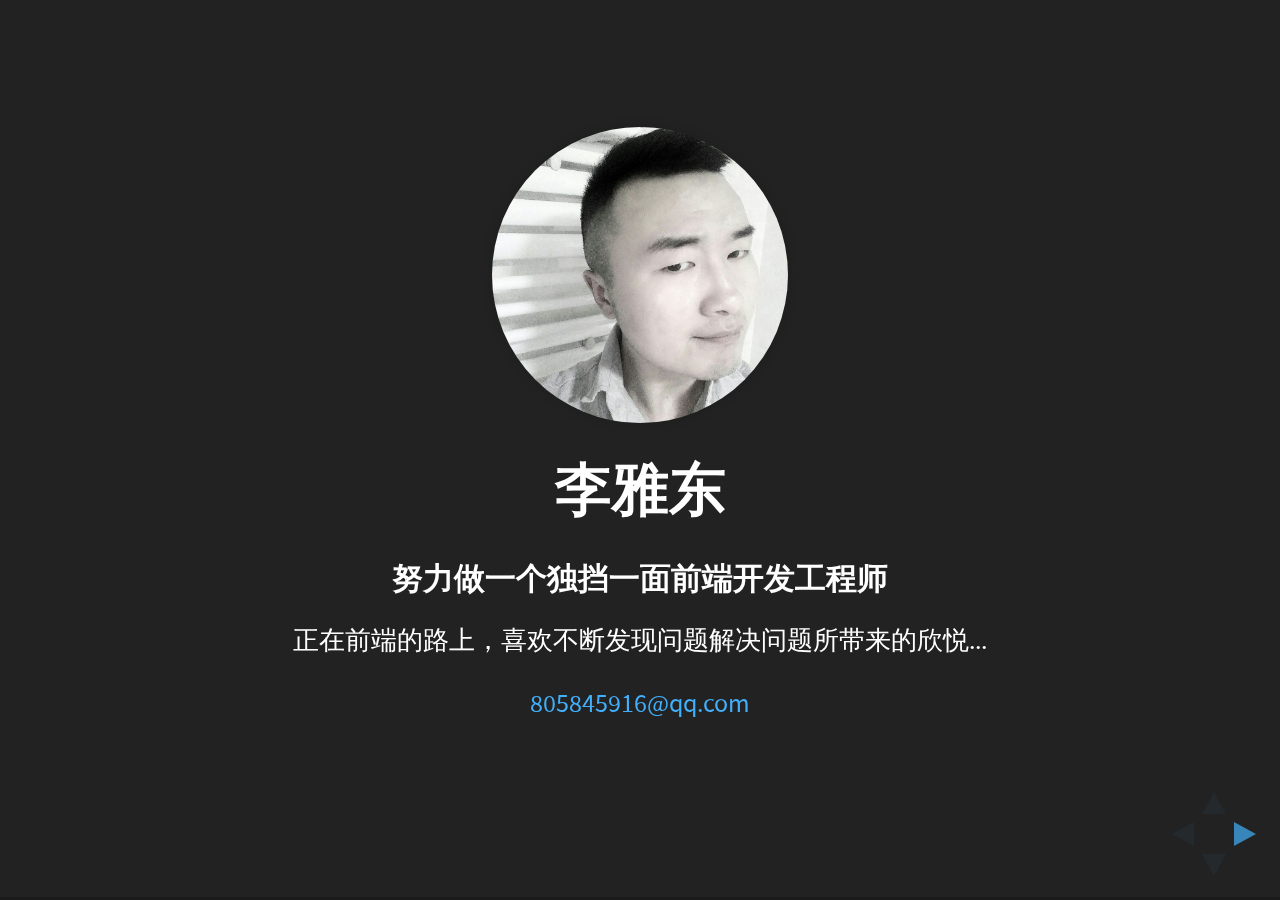
==== index.html @ 5ce77cdb "changes demos" ====
<!doctype html>
<html lang="en">

	<head>
		<meta charset="utf-8">

		<title>李雅东的CV</title>

		<meta name="description" content="Liyadong's CV Resume Front-end dev engineer 李雅东 前端开发 简历">
		<meta name="author" content="liyadong 李雅东 tedchaing@gmail.com">

		<meta name="apple-mobile-web-app-capable" content="yes">
		<meta name="apple-mobile-web-app-status-bar-style" content="black-translucent">

		<meta name="viewport" content="width=device-width, initial-scale=1.0, maximum-scale=1.0, user-scalable=no, minimal-ui">

		<link rel="stylesheet" href="css/reveal.css">
		<link rel="stylesheet" href="css/theme/black.css" id="theme">

		<!-- Code syntax highlighting -->
		<link rel="stylesheet" href="lib/css/z enburn.css">
		<link rel="stylesheet" href="css/index.css">
		<link rel="shorticon icon" type="image/x-icon" href="favicon.ico">
		<!-- Printing and PDF exports -->
		<script>
			var link = document.createElement( 'link' );
			link.rel = 'stylesheet';
			link.type = 'text/css';
			link.href = window.location.search.match( /print-pdf/gi ) ? 'css/print/pdf.css' : 'css/print/paper.css';
			document.getElementsByTagName( 'head' )[0].appendChild( link );
		</script>

		<!--[if lt IE 9]>
		<script src="lib/js/html5shiv.js"></script>
		<![endif]-->
	</head>

	<body>

		<div class="reveal">

			<!-- Any section element inside of this container is displayed as a slide -->
			<div class="slides">
				<section>
					<img id="avatar" src="img/avatar.jpg" alt="avatar">
					<h3><span class="l4">李雅东</span></h3>
					<h4><span class="l5">努力做一个独挡一面前端开发工程师</span></h4>
					<p>
						<small>正在前端的路上，喜欢不断发现问题解决问题所带来的欣悦...<a target="_blank" href=" mailto:805845916@qq.com">
						<br><br>805845916@qq.com</a>
						</small>
					</p>
				</section>

				<section>
                    <h3 class="title">专业技能</h3>
                    <p  style="font-size:90%">
                        <span class="l5"> Git </span>
                        <span class="l4"> jQuery </span>
                        <span class="l2"> JavaScript </span>
                        <span class="l4"> Ajax </span>
                    </p>
                    <p  style="font-size:90%">
                        <span class="l5"> Json </span>
                        <span class="l3"> Html(5) </span>
                        <span class="l2"> Css(3) </span>
                        <span class="l3"> Python </span>
                        <span class="l5">  BootStrap</span>
                    </p>
                    <p  style="font-size:90%">
											<span class="l5"> SublimeText </span>
                        <span class="l3"> C</span>
												<span class="l5">Atom</span>
                        <span class="l3"> C#  </span>
                        <span class="l4"> Asp.net </span>
                        <span class="l5"> PhotoShop </span>
                    </p>
                </section>

                <section>
                    <h3 class="title">工作经验</h3>
                    <p> <span class="l5" style="font-size:80%">2016/12--2017/2</span></p>
                    <p class="date" style="font-size:70%">html Css js jquery等前端工具对页面布局开发以及ui调整,性能优化，增强用户体验</p>
                    <p><span class="l5" style="font-size:80%">承德市环境保护局首页,承德市环境保护局办公系统,沈阳环境科学研究院...等政府官网首页面的建设</span>
                         </p>
                    <p class="date" style="font-size:70%">Ajax获取json，抓取经纬度，河流，污染指数等数据，调用地图api实现直观的地图信息展示。</p>
                </section>

				<!-- Example of nested vertical slides -->
				<section>
					<section>
						<h3 class="title">在线作品预览</h3>
                        <a href="#" class="navigate-down"><p>↓</p>
						</a>
					</section>
					<section>
						<h3>参与公司的项目预览</h3>
						<img src="img/somedeoms.png" alt="">
					</section>
					<section>
						<h3 class="title">公司项目经验</h3>
                   		<p class="date" style="font-size:80%">2016/12至今</p>
                    <ul>
											<li>熟练使用语义化的html，css标签以及注释，div+css布局等前端WEB技术进行网站建设</li>
											<li>模块化开发，结构，样式，行为的分离，100%实现psd到html页面，精确到1px</li>
											<li>使用了很多 CSS3 属性，具有很棒的交互体验</li>
											<li>能够使用原生js以及jquery实现网页交互效果，ajax对json（geojson）数据的获取</li>
											<li>掌握arcgis以及百度地图api的javascript接口，jsonp跨域对数据请求</li>
											<li>使用IEtest,firebug,chrome以及safari开发工具调试页面，兼容到ie7，并进一步优化（csshack，代码合并,ielayout）</li>
											<li>Pc端和移动端兼容。能够自适应pc和移动端屏幕大小自适应页面和布局</li>
											<li>熟练使用git版本控制工具，实现本地仓库和远端仓库的链接</li>
											<li>熟练使用photoshop切图, sublime text, atom,dw, 编辑工具进行前端页面手工式的开发</li>
                    </ul>
					</section>

					<section>
						<h4>承德市环境保护局首页</h4>
							<a href="https://yadonglee.github.io/cv/chengde"><img src="img/承德市环境保护局首页.png" alt=""></a>
						</section>
						<section>
							<h4>承德市环境保护局oa系统</h4>
	            <a href="https://yadonglee.github.io/cv/chengdeoa"><img src="img/承德市环境保护局oa系统.png" alt=""></a>
						</section>
						<section>
							<h4>省级核与辐射综合管理系统</h4>
							<a href="https://yadonglee.github.io/cv/provincesys"><img src="img/省级核与辐射综合管理系统.png" alt=""></a>
						</section>
						<section>
							<h4>承德市环境保护局办公系统</h4>
							<a href="https://yadonglee.github.io/cv/oasys"><img src="img/承德市环境保护局办公系统.png" alt=""></a>
						</section>
						<!-- 　My personal projects demo -->
					<section>
						<h3 class="title">个人项目简介</h3>
                   		<p class="date" style="font-size:80%">2016/8--2016/11</p>
                    	<ul>

												<li>个人首页（首页）的logo以及页面设计</li>
												<li>Github个人博客（生活记录）</li>
												<li>古逸网的建设和实现</li>
												<li>使用 Hexo 在 GitHub 上搭建博客，主题优化，界面简洁明了，响应式设计。</li>
												<li>熟练使用git版本控制工具，实现本地仓库和远端仓库的链接。（github）</li>
												<li>js封装插件，实现鼠标点击效果</li>
												<li>服务器端的搭建，学习到如何配置服务器运行环境，包括IIS，PHP，MySQL，FTP，域名解析等</li>
												<li>响应式布局，Pc端和移动端兼容。能够自适应pc和移动端屏幕大小自适应页面</li>

                    </ul>
					</section>
					<section>
						<h4>古逸在线demo</h4>
						<a target="blank" href="http://www.goyee.top"><img src="img/demo1.png" alt=""></a>
					</section>

					<section>
						<h4>个人简介demo</h4>
						<a target="blank" href="http://www.goyee.top"><img src="img/demo3.png" alt=""></a>
					</section>

					<section>
						<h4>个人博客demo</h4>
						<a target="blank" href="http://www.goyee.top"><img src="img/demo2.png" alt=""></a>
					</section>
				</section>

				<section>
					<h3 class="title">前端学习历程</h3>
					<p class="date" style="font-size:80%">2016/8--至今</p>
					<ul>
						<li>1.Head First系列的HTML与Css，CSS权威指南，精通CSS（高级web方案解决标准，JavaScript DOM编程艺术，JavaScript高级程序设计，锋利的Jquery。</li>
						<li>2.W3cSchool复习基础知识(html, css,js)以及巩固代码编写规范。</li>
						<li>3.麦子学院html，css（朱朝兵），JavaScript（king）和代码书写规范（何虎）。</li>
						<li>4.智能社（blue）JavaScript。</li>
						<li>5.秒味课堂（刘伟）html5，css3，以及JavaScript，jq等。</li>
						<li>6.w3school学习c，c#，asp.net，mysql，angular.js，vue.js</li>
						<li>7.廖雪峰的pyhon教程</li>
						<li>8.极客学院（梁杰）的ReactJs初级入门以及xml语法。</li>
						<li>更多课程还在学习中...</li>
          </ul>
				</section>

				<section>
					<h3 class="title">在校经历</h3>
					<ul>
                        <li>国学社经部部长</small></h4>任职一年有余（2013/3--2014/9)</li>
                        <li class="fragment">云南高校联盟暨锦绣华章汉服巡礼，主持辞撰写，活动完美谢幕(2014/5)</li>
                        <li class="fragment">社团传统技艺教学，两名同学学会古琴演奏(2014)</li>
                        <li class="fragment">谢邀参加昆明市十佳茶艺师，团队第三名，我是古琴伴奏（2015/4)</li>
                        <li class="fragment">昆明官渡区六级小学自愿者服务期间，师生和睦(2015/3--2015/6)</li>
                        <li class="fragment">其它：古代文学考研（2015/6--2016/12）</li>
						<li class="fragment">茶艺师初级资格证</li>
						<li class="fragment">SYB创业培训证书</b></span></li>
                    </ul>
				</section>

				<section>
                    <h3 class="title"><b>More</b></h3>
                    <p class="l5" style="font-size:80%">学习是一个非常愉快的过程。</p>
                    <p class="l5" style="font-size:60%">
                    </p>
                    <p class="l5" style="font-size:80%">
                     主要兴趣集中在前端开发，大前端的概念深入我心。将更多的业务逻辑放在前端中，这很有趣。同时，将自己构想的内容实现，这种感觉很愉快。在不断发现网页问题并尝试多种办法解决后，能收获更多成就感...
                    </p>
                    <p class="l5" style="font-size:80%">热爱美好的事物，伪文青古琴，茶艺，书法，香道，民乐，旅行，游泳...享受在闲暇的日子看书的时光.</p><br>
                    <p class="l5" style="font-size:80%"><a target="_blank" href="https://beldonlee.github.io">博客</a> | <a target="_blank" href="https://www.facebook.com/beldonleee">脸书</a> | <a target="_blank" href="https://github.com/beldonlee">GitHub</a> | <a target="_blank" href="https://www.zhihu.com/people/li-ya-dong-98-28">知乎</a> | <a target="_blank" href="mailto:tedchaing@gmail.com">邮箱</a>
                    </p>
                    <h5 class="l4"><a href="web前端工程师-李雅东.pdf" target="_blank">下载简历</a></h5>
                </section>
			</div>

		</div>

		<script src="lib/js/head.min.js"></script>
		<script src="js/reveal.js"></script>

		<script>

			// Full list of configuration options available at:
			// https://github.com/hakimel/reveal.js#configuration
			Reveal.initialize({
				controls: true,
				progress: true,
				history: true,
				center: true,

				transition: 'convex', // none/fade/slide/convex/concave/zoom

				// Optional reveal.js plugins
				dependencies: [
					{ src: 'lib/js/classList.js', condition: function() { return !document.body.classList; } },
					{ src: 'plugin/markdown/marked.js', condition: function() { return !!document.querySelector( '[data-markdown]' ); } },
					{ src: 'plugin/markdown/markdown.js', condition: function() { return !!document.querySelector( '[data-markdown]' ); } },
					{ src: 'plugin/highlight/highlight.js', async: true, condition: function() { return !!document.querySelector( 'pre code' ); }, callback: function() { hljs.initHighlightingOnLoad(); } },
					{ src: 'plugin/zoom-js/zoom.js', async: true },
					{ src: 'plugin/notes/notes.js', async: true }
				]
			});

		</script>

	</body>
</html>
---- css/reveal.css ----
/*!
 * reveal.js
 * http://lab.hakim.se/reveal-js
 * MIT licensed
 *
 * Copyright (C) 2015 Hakim El Hattab, http://hakim.se
 */
/*********************************************
 * RESET STYLES
 *********************************************/
html, body, .reveal div, .reveal span, .reveal applet, .reveal object, .reveal iframe,
.reveal h1, .reveal h2, .reveal h3, .reveal h4, .reveal h5, .reveal h6, .reveal p, .reveal blockquote, .reveal pre,
.reveal a, .reveal abbr, .reveal acronym, .reveal address, .reveal big, .reveal cite, .reveal code,
.reveal del, .reveal dfn, .reveal em, .reveal img, .reveal ins, .reveal kbd, .reveal q, .reveal s, .reveal samp,
.reveal small, .reveal strike, .reveal strong, .reveal sub, .reveal sup, .reveal tt, .reveal var,
.reveal b, .reveal u, .reveal center,
.reveal dl, .reveal dt, .reveal dd, .reveal ol, .reveal ul, .reveal li,
.reveal fieldset, .reveal form, .reveal label, .reveal legend,
.reveal table, .reveal caption, .reveal tbody, .reveal tfoot, .reveal thead, .reveal tr, .reveal th, .reveal td,
.reveal article, .reveal aside, .reveal canvas, .reveal details, .reveal embed,
.reveal figure, .reveal figcaption, .reveal footer, .reveal header, .reveal hgroup,
.reveal menu, .reveal nav, .reveal output, .reveal ruby, .reveal section, .reveal summary,
.reveal time, .reveal mark, .reveal audio, video {
  margin: 0;
  padding: 0;
  border: 0;
  font-size: 100%;
  font: inherit;
  vertical-align: baseline; }

.reveal article, .reveal aside, .reveal details, .reveal figcaption, .reveal figure,
.reveal footer, .reveal header, .reveal hgroup, .reveal menu, .reveal nav, .reveal section {
  display: block; }

/*********************************************
 * GLOBAL STYLES
 *********************************************/
html,
body {
  width: 100%;
  height: 100%;
  overflow: hidden; }

body {
  position: relative;
  line-height: 1;
  background-color: #fff;
  color: #000; }

html:-webkit-full-screen-ancestor {
  background-color: inherit; }

html:-moz-full-screen-ancestor {
  background-color: inherit; }

/*********************************************
 * VIEW FRAGMENTS
 *********************************************/
.reveal .slides section .fragment {
  opacity: 0;
  visibility: hidden;
  -webkit-transition: all 0.2s ease;
          transition: all 0.2s ease; }
  .reveal .slides section .fragment.visible {
    opacity: 1;
    visibility: visible; }

.reveal .slides section .fragment.grow {
  opacity: 1;
  visibility: visible; }
  .reveal .slides section .fragment.grow.visible {
    -webkit-transform: scale(1.3);
        -ms-transform: scale(1.3);
            transform: scale(1.3); }

.reveal .slides section .fragment.shrink {
  opacity: 1;
  visibility: visible; }
  .reveal .slides section .fragment.shrink.visible {
    -webkit-transform: scale(0.7);
        -ms-transform: scale(0.7);
            transform: scale(0.7); }

.reveal .slides section .fragment.zoom-in {
  -webkit-transform: scale(0.1);
      -ms-transform: scale(0.1);
          transform: scale(0.1); }
  .reveal .slides section .fragment.zoom-in.visible {
    -webkit-transform: none;
        -ms-transform: none;
            transform: none; }

.reveal .slides section .fragment.fade-out {
  opacity: 1;
  visibility: visible; }
  .reveal .slides section .fragment.fade-out.visible {
    opacity: 0;
    visibility: hidden; }

.reveal .slides section .fragment.semi-fade-out {
  opacity: 1;
  visibility: visible; }
  .reveal .slides section .fragment.semi-fade-out.visible {
    opacity: 0.5;
    visibility: visible; }

.reveal .slides section .fragment.strike {
  opacity: 1;
  visibility: visible; }
  .reveal .slides section .fragment.strike.visible {
    text-decoration: line-through; }

.reveal .slides section .fragment.current-visible {
  opacity: 0;
  visibility: hidden; }
  .reveal .slides section .fragment.current-visible.current-fragment {
    opacity: 1;
    visibility: visible; }

.reveal .slides section .fragment.highlight-red,
.reveal .slides section .fragment.highlight-current-red,
.reveal .slides section .fragment.highlight-green,
.reveal .slides section .fragment.highlight-current-green,
.reveal .slides section .fragment.highlight-blue,
.reveal .slides section .fragment.highlight-current-blue {
  opacity: 1;
  visibility: visible; }

.reveal .slides section .fragment.highlight-red.visible {
  color: #ff2c2d; }

.reveal .slides section .fragment.highlight-green.visible {
  color: #17ff2e; }

.reveal .slides section .fragment.highlight-blue.visible {
  color: #1b91ff; }

.reveal .slides section .fragment.highlight-current-red.current-fragment {
  color: #ff2c2d; }

.reveal .slides section .fragment.highlight-current-green.current-fragment {
  color: #17ff2e; }

.reveal .slides section .fragment.highlight-current-blue.current-fragment {
  color: #1b91ff; }

/*********************************************
 * DEFAULT ELEMENT STYLES
 *********************************************/
/* Fixes issue in Chrome where italic fonts did not appear when printing to PDF */
.reveal:after {
  content: '';
  font-style: italic; }

.reveal iframe {
  z-index: 1; }

/** Prevents layering issues in certain browser/transition combinations */
.reveal a {
  position: relative; }

.reveal .stretch {
  max-width: none;
  max-height: none; }

.reveal pre.stretch code {
  height: 100%;
  max-height: 100%;
  box-sizing: border-box; }

/*********************************************
 * CONTROLS
 *********************************************/
.reveal .controls {
  display: none;
  position: fixed;
  width: 110px;
  height: 110px;
  z-index: 30;
  right: 10px;
  bottom: 10px;
  -webkit-user-select: none; }

.reveal .controls button {
  padding: 0;
  position: absolute;
  opacity: 0.05;
  width: 0;
  height: 0;
  background-color: transparent;
  border: 12px solid transparent;
  -webkit-transform: scale(0.9999);
      -ms-transform: scale(0.9999);
          transform: scale(0.9999);
  -webkit-transition: all 0.2s ease;
          transition: all 0.2s ease;
  -webkit-appearance: none;
  -webkit-tap-highlight-color: transparent; }

.reveal .controls .enabled {
  opacity: 0.7;
  cursor: pointer; }

.reveal .controls .enabled:active {
  margin-top: 1px; }

.reveal .controls .navigate-left {
  top: 42px;
  border-right-width: 22px;
  border-right-color: #000; }

.reveal .controls .navigate-left.fragmented {
  opacity: 0.3; }

.reveal .controls .navigate-right {
  left: 74px;
  top: 42px;
  border-left-width: 22px;
  border-left-color: #000; }

.reveal .controls .navigate-right.fragmented {
  opacity: 0.3; }

.reveal .controls .navigate-up {
  left: 42px;
  border-bottom-width: 22px;
  border-bottom-color: #000; }

.reveal .controls .navigate-up.fragmented {
  opacity: 0.3; }

.reveal .controls .navigate-down {
  left: 42px;
  top: 74px;
  border-top-width: 22px;
  border-top-color: #000; }

.reveal .controls .navigate-down.fragmented {
  opacity: 0.3; }

/*********************************************
 * PROGRESS BAR
 *********************************************/
.reveal .progress {
  position: fixed;
  display: none;
  height: 3px;
  width: 100%;
  bottom: 0;
  left: 0;
  z-index: 10;
  background-color: rgba(0, 0, 0, 0.2); }

.reveal .progress:after {
  content: '';
  display: block;
  position: absolute;
  height: 20px;
  width: 100%;
  top: -20px; }

.reveal .progress span {
  display: block;
  height: 100%;
  width: 0px;
  background-color: #000;
  -webkit-transition: width 800ms cubic-bezier(0.26, 0.86, 0.44, 0.985);
          transition: width 800ms cubic-bezier(0.26, 0.86, 0.44, 0.985); }

/*********************************************
 * SLIDE NUMBER
 *********************************************/
.reveal .slide-number {
  position: fixed;
  display: block;
  right: 8px;
  bottom: 8px;
  opacity: 0.5;
  z-index: 31;
  font-size: 12px;
  color: #fff;
  background-color: rgba(0, 0, 0, 0.6);
  padding: 5px; }

.reveal .slide-number-delimiter {
  margin: 0 4px; }

/*********************************************
 * SLIDES
 *********************************************/
.reveal {
  position: relative;
  width: 100%;
  height: 100%;
  overflow: hidden;
  -ms-touch-action: none;
      touch-action: none; }

.reveal .slides {
  position: absolute;
  width: 100%;
  height: 100%;
  top: 0;
  right: 0;
  bottom: 0;
  left: 0;
  margin: auto;
  overflow: visible;
  z-index: 1;
  text-align: center;
  -webkit-perspective: 600px;
          perspective: 600px;
  -webkit-perspective-origin: 50% 40%;
          perspective-origin: 50% 40%; }

.reveal .slides > section {
  -ms-perspective: 600px; }

.reveal .slides > section,
.reveal .slides > section > section {
  display: none;
  position: absolute;
  width: 100%;
  padding: 20px 0px;
  z-index: 10;
  -webkit-transform-style: preserve-3d;
          transform-style: preserve-3d;
  -webkit-transition: -webkit-transform-origin 800ms cubic-bezier(0.26, 0.86, 0.44, 0.985), -webkit-transform 800ms cubic-bezier(0.26, 0.86, 0.44, 0.985), visibility 800ms cubic-bezier(0.26, 0.86, 0.44, 0.985), opacity 800ms cubic-bezier(0.26, 0.86, 0.44, 0.985);
          transition: -ms-transform-origin 800ms cubic-bezier(0.26, 0.86, 0.44, 0.985), transform 800ms cubic-bezier(0.26, 0.86, 0.44, 0.985), visibility 800ms cubic-bezier(0.26, 0.86, 0.44, 0.985), opacity 800ms cubic-bezier(0.26, 0.86, 0.44, 0.985);
          transition: transform-origin 800ms cubic-bezier(0.26, 0.86, 0.44, 0.985), transform 800ms cubic-bezier(0.26, 0.86, 0.44, 0.985), visibility 800ms cubic-bezier(0.26, 0.86, 0.44, 0.985), opacity 800ms cubic-bezier(0.26, 0.86, 0.44, 0.985); }

/* Global transition speed settings */
.reveal[data-transition-speed="fast"] .slides section {
  -webkit-transition-duration: 400ms;
          transition-duration: 400ms; }

.reveal[data-transition-speed="slow"] .slides section {
  -webkit-transition-duration: 1200ms;
          transition-duration: 1200ms; }

/* Slide-specific transition speed overrides */
.reveal .slides section[data-transition-speed="fast"] {
  -webkit-transition-duration: 400ms;
          transition-duration: 400ms; }

.reveal .slides section[data-transition-speed="slow"] {
  -webkit-transition-duration: 1200ms;
          transition-duration: 1200ms; }

.reveal .slides > section.stack {
  padding-top: 0;
  padding-bottom: 0; }

.reveal .slides > section.present,
.reveal .slides > section > section.present {
  display: block;
  z-index: 11;
  opacity: 1; }

.reveal.center,
.reveal.center .slides,
.reveal.center .slides section {
  min-height: 0 !important; }

/* Don't allow interaction with invisible slides */
.reveal .slides > section.future,
.reveal .slides > section > section.future,
.reveal .slides > section.past,
.reveal .slides > section > section.past {
  pointer-events: none; }

.reveal.overview .slides > section,
.reveal.overview .slides > section > section {
  pointer-events: auto; }

.reveal .slides > section.past,
.reveal .slides > section.future,
.reveal .slides > section > section.past,
.reveal .slides > section > section.future {
  opacity: 0; }

/*********************************************
 * Mixins for readability of transitions
 *********************************************/
/*********************************************
 * SLIDE TRANSITION
 * Aliased 'linear' for backwards compatibility
 *********************************************/
.reveal.slide section {
  -webkit-backface-visibility: hidden;
          backface-visibility: hidden; }

.reveal .slides > section[data-transition=slide].past,
.reveal .slides > section[data-transition~=slide-out].past,
.reveal.slide .slides > section:not([data-transition]).past {
  -webkit-transform: translate(-150%, 0);
      -ms-transform: translate(-150%, 0);
          transform: translate(-150%, 0); }

.reveal .slides > section[data-transition=slide].future,
.reveal .slides > section[data-transition~=slide-in].future,
.reveal.slide .slides > section:not([data-transition]).future {
  -webkit-transform: translate(150%, 0);
      -ms-transform: translate(150%, 0);
          transform: translate(150%, 0); }

.reveal .slides > section > section[data-transition=slide].past,
.reveal .slides > section > section[data-transition~=slide-out].past,
.reveal.slide .slides > section > section:not([data-transition]).past {
  -webkit-transform: translate(0, -150%);
      -ms-transform: translate(0, -150%);
          transform: translate(0, -150%); }

.reveal .slides > section > section[data-transition=slide].future,
.reveal .slides > section > section[data-transition~=slide-in].future,
.reveal.slide .slides > section > section:not([data-transition]).future {
  -webkit-transform: translate(0, 150%);
      -ms-transform: translate(0, 150%);
          transform: translate(0, 150%); }

.reveal.linear section {
  -webkit-backface-visibility: hidden;
          backface-visibility: hidden; }

.reveal .slides > section[data-transition=linear].past,
.reveal .slides > section[data-transition~=linear-out].past,
.reveal.linear .slides > section:not([data-transition]).past {
  -webkit-transform: translate(-150%, 0);
      -ms-transform: translate(-150%, 0);
          transform: translate(-150%, 0); }

.reveal .slides > section[data-transition=linear].future,
.reveal .slides > section[data-transition~=linear-in].future,
.reveal.linear .slides > section:not([data-transition]).future {
  -webkit-transform: translate(150%, 0);
      -ms-transform: translate(150%, 0);
          transform: translate(150%, 0); }

.reveal .slides > section > section[data-transition=linear].past,
.reveal .slides > section > section[data-transition~=linear-out].past,
.reveal.linear .slides > section > section:not([data-transition]).past {
  -webkit-transform: translate(0, -150%);
      -ms-transform: translate(0, -150%);
          transform: translate(0, -150%); }

.reveal .slides > section > section[data-transition=linear].future,
.reveal .slides > section > section[data-transition~=linear-in].future,
.reveal.linear .slides > section > section:not([data-transition]).future {
  -webkit-transform: translate(0, 150%);
      -ms-transform: translate(0, 150%);
          transform: translate(0, 150%); }

/*********************************************
 * CONVEX TRANSITION
 * Aliased 'default' for backwards compatibility
 *********************************************/
.reveal .slides > section[data-transition=default].past,
.reveal .slides > section[data-transition~=default-out].past,
.reveal.default .slides > section:not([data-transition]).past {
  -webkit-transform: translate3d(-100%, 0, 0) rotateY(-90deg) translate3d(-100%, 0, 0);
          transform: translate3d(-100%, 0, 0) rotateY(-90deg) translate3d(-100%, 0, 0); }

.reveal .slides > section[data-transition=default].future,
.reveal .slides > section[data-transition~=default-in].future,
.reveal.default .slides > section:not([data-transition]).future {
  -webkit-transform: translate3d(100%, 0, 0) rotateY(90deg) translate3d(100%, 0, 0);
          transform: translate3d(100%, 0, 0) rotateY(90deg) translate3d(100%, 0, 0); }

.reveal .slides > section > section[data-transition=default].past,
.reveal .slides > section > section[data-transition~=default-out].past,
.reveal.default .slides > section > section:not([data-transition]).past {
  -webkit-transform: translate3d(0, -300px, 0) rotateX(70deg) translate3d(0, -300px, 0);
          transform: translate3d(0, -300px, 0) rotateX(70deg) translate3d(0, -300px, 0); }

.reveal .slides > section > section[data-transition=default].future,
.reveal .slides > section > section[data-transition~=default-in].future,
.reveal.default .slides > section > section:not([data-transition]).future {
  -webkit-transform: translate3d(0, 300px, 0) rotateX(-70deg) translate3d(0, 300px, 0);
          transform: translate3d(0, 300px, 0) rotateX(-70deg) translate3d(0, 300px, 0); }

.reveal .slides > section[data-transition=convex].past,
.reveal .slides > section[data-transition~=convex-out].past,
.reveal.convex .slides > section:not([data-transition]).past {
  -webkit-transform: translate3d(-100%, 0, 0) rotateY(-90deg) translate3d(-100%, 0, 0);
          transform: translate3d(-100%, 0, 0) rotateY(-90deg) translate3d(-100%, 0, 0); }

.reveal .slides > section[data-transition=convex].future,
.reveal .slides > section[data-transition~=convex-in].future,
.reveal.convex .slides > section:not([data-transition]).future {
  -webkit-transform: translate3d(100%, 0, 0) rotateY(90deg) translate3d(100%, 0, 0);
          transform: translate3d(100%, 0, 0) rotateY(90deg) translate3d(100%, 0, 0); }

.reveal .slides > section > section[data-transition=convex].past,
.reveal .slides > section > section[data-transition~=convex-out].past,
.reveal.convex .slides > section > section:not([data-transition]).past {
  -webkit-transform: translate3d(0, -300px, 0) rotateX(70deg) translate3d(0, -300px, 0);
          transform: translate3d(0, -300px, 0) rotateX(70deg) translate3d(0, -300px, 0); }

.reveal .slides > section > section[data-transition=convex].future,
.reveal .slides > section > section[data-transition~=convex-in].future,
.reveal.convex .slides > section > section:not([data-transition]).future {
  -webkit-transform: translate3d(0, 300px, 0) rotateX(-70deg) translate3d(0, 300px, 0);
          transform: translate3d(0, 300px, 0) rotateX(-70deg) translate3d(0, 300px, 0); }

/*********************************************
 * CONCAVE TRANSITION
 *********************************************/
.reveal .slides > section[data-transition=concave].past,
.reveal .slides > section[data-transition~=concave-out].past,
.reveal.concave .slides > section:not([data-transition]).past {
  -webkit-transform: translate3d(-100%, 0, 0) rotateY(90deg) translate3d(-100%, 0, 0);
          transform: translate3d(-100%, 0, 0) rotateY(90deg) translate3d(-100%, 0, 0); }

.reveal .slides > section[data-transition=concave].future,
.reveal .slides > section[data-transition~=concave-in].future,
.reveal.concave .slides > section:not([data-transition]).future {
  -webkit-transform: translate3d(100%, 0, 0) rotateY(-90deg) translate3d(100%, 0, 0);
          transform: translate3d(100%, 0, 0) rotateY(-90deg) translate3d(100%, 0, 0); }

.reveal .slides > section > section[data-transition=concave].past,
.reveal .slides > section > section[data-transition~=concave-out].past,
.reveal.concave .slides > section > section:not([data-transition]).past {
  -webkit-transform: translate3d(0, -80%, 0) rotateX(-70deg) translate3d(0, -80%, 0);
          transform: translate3d(0, -80%, 0) rotateX(-70deg) translate3d(0, -80%, 0); }

.reveal .slides > section > section[data-transition=concave].future,
.reveal .slides > section > section[data-transition~=concave-in].future,
.reveal.concave .slides > section > section:not([data-transition]).future {
  -webkit-transform: translate3d(0, 80%, 0) rotateX(70deg) translate3d(0, 80%, 0);
          transform: translate3d(0, 80%, 0) rotateX(70deg) translate3d(0, 80%, 0); }

/*********************************************
 * ZOOM TRANSITION
 *********************************************/
.reveal .slides section[data-transition=zoom],
.reveal.zoom .slides section:not([data-transition]) {
  -webkit-transition-timing-function: ease;
          transition-timing-function: ease; }

.reveal .slides > section[data-transition=zoom].past,
.reveal .slides > section[data-transition~=zoom-out].past,
.reveal.zoom .slides > section:not([data-transition]).past {
  visibility: hidden;
  -webkit-transform: scale(16);
      -ms-transform: scale(16);
          transform: scale(16); }

.reveal .slides > section[data-transition=zoom].future,
.reveal .slides > section[data-transition~=zoom-in].future,
.reveal.zoom .slides > section:not([data-transition]).future {
  visibility: hidden;
  -webkit-transform: scale(0.2);
      -ms-transform: scale(0.2);
          transform: scale(0.2); }

.reveal .slides > section > section[data-transition=zoom].past,
.reveal .slides > section > section[data-transition~=zoom-out].past,
.reveal.zoom .slides > section > section:not([data-transition]).past {
  -webkit-transform: translate(0, -150%);
      -ms-transform: translate(0, -150%);
          transform: translate(0, -150%); }

.reveal .slides > section > section[data-transition=zoom].future,
.reveal .slides > section > section[data-transition~=zoom-in].future,
.reveal.zoom .slides > section > section:not([data-transition]).future {
  -webkit-transform: translate(0, 150%);
      -ms-transform: translate(0, 150%);
          transform: translate(0, 150%); }

/*********************************************
 * CUBE TRANSITION
 *********************************************/
.reveal.cube .slides {
  -webkit-perspective: 1300px;
          perspective: 1300px; }

.reveal.cube .slides section {
  padding: 30px;
  min-height: 700px;
  -webkit-backface-visibility: hidden;
          backface-visibility: hidden;
  box-sizing: border-box; }

.reveal.center.cube .slides section {
  min-height: 0; }

.reveal.cube .slides section:not(.stack):before {
  content: '';
  position: absolute;
  display: block;
  width: 100%;
  height: 100%;
  left: 0;
  top: 0;
  background: rgba(0, 0, 0, 0.1);
  border-radius: 4px;
  -webkit-transform: translateZ(-20px);
          transform: translateZ(-20px); }

.reveal.cube .slides section:not(.stack):after {
  content: '';
  position: absolute;
  display: block;
  width: 90%;
  height: 30px;
  left: 5%;
  bottom: 0;
  background: none;
  z-index: 1;
  border-radius: 4px;
  box-shadow: 0px 95px 25px rgba(0, 0, 0, 0.2);
  -webkit-transform: translateZ(-90px) rotateX(65deg);
          transform: translateZ(-90px) rotateX(65deg); }

.reveal.cube .slides > section.stack {
  padding: 0;
  background: none; }

.reveal.cube .slides > section.past {
  -webkit-transform-origin: 100% 0%;
      -ms-transform-origin: 100% 0%;
          transform-origin: 100% 0%;
  -webkit-transform: translate3d(-100%, 0, 0) rotateY(-90deg);
          transform: translate3d(-100%, 0, 0) rotateY(-90deg); }

.reveal.cube .slides > section.future {
  -webkit-transform-origin: 0% 0%;
      -ms-transform-origin: 0% 0%;
          transform-origin: 0% 0%;
  -webkit-transform: translate3d(100%, 0, 0) rotateY(90deg);
          transform: translate3d(100%, 0, 0) rotateY(90deg); }

.reveal.cube .slides > section > section.past {
  -webkit-transform-origin: 0% 100%;
      -ms-transform-origin: 0% 100%;
          transform-origin: 0% 100%;
  -webkit-transform: translate3d(0, -100%, 0) rotateX(90deg);
          transform: translate3d(0, -100%, 0) rotateX(90deg); }

.reveal.cube .slides > section > section.future {
  -webkit-transform-origin: 0% 0%;
      -ms-transform-origin: 0% 0%;
          transform-origin: 0% 0%;
  -webkit-transform: translate3d(0, 100%, 0) rotateX(-90deg);
          transform: translate3d(0, 100%, 0) rotateX(-90deg); }

/*********************************************
 * PAGE TRANSITION
 *********************************************/
.reveal.page .slides {
  -webkit-perspective-origin: 0% 50%;
          perspective-origin: 0% 50%;
  -webkit-perspective: 3000px;
          perspective: 3000px; }

.reveal.page .slides section {
  padding: 30px;
  min-height: 700px;
  box-sizing: border-box; }

.reveal.page .slides section.past {
  z-index: 12; }

.reveal.page .slides section:not(.stack):before {
  content: '';
  position: absolute;
  display: block;
  width: 100%;
  height: 100%;
  left: 0;
  top: 0;
  background: rgba(0, 0, 0, 0.1);
  -webkit-transform: translateZ(-20px);
          transform: translateZ(-20px); }

.reveal.page .slides section:not(.stack):after {
  content: '';
  position: absolute;
  display: block;
  width: 90%;
  height: 30px;
  left: 5%;
  bottom: 0;
  background: none;
  z-index: 1;
  border-radius: 4px;
  box-shadow: 0px 95px 25px rgba(0, 0, 0, 0.2);
  -webkit-transform: translateZ(-90px) rotateX(65deg); }

.reveal.page .slides > section.stack {
  padding: 0;
  background: none; }

.reveal.page .slides > section.past {
  -webkit-transform-origin: 0% 0%;
      -ms-transform-origin: 0% 0%;
          transform-origin: 0% 0%;
  -webkit-transform: translate3d(-40%, 0, 0) rotateY(-80deg);
          transform: translate3d(-40%, 0, 0) rotateY(-80deg); }

.reveal.page .slides > section.future {
  -webkit-transform-origin: 100% 0%;
      -ms-transform-origin: 100% 0%;
          transform-origin: 100% 0%;
  -webkit-transform: translate3d(0, 0, 0);
          transform: translate3d(0, 0, 0); }

.reveal.page .slides > section > section.past {
  -webkit-transform-origin: 0% 0%;
      -ms-transform-origin: 0% 0%;
          transform-origin: 0% 0%;
  -webkit-transform: translate3d(0, -40%, 0) rotateX(80deg);
          transform: translate3d(0, -40%, 0) rotateX(80deg); }

.reveal.page .slides > section > section.future {
  -webkit-transform-origin: 0% 100%;
      -ms-transform-origin: 0% 100%;
          transform-origin: 0% 100%;
  -webkit-transform: translate3d(0, 0, 0);
          transform: translate3d(0, 0, 0); }

/*********************************************
 * FADE TRANSITION
 *********************************************/
.reveal .slides section[data-transition=fade],
.reveal.fade .slides section:not([data-transition]),
.reveal.fade .slides > section > section:not([data-transition]) {
  -webkit-transform: none;
      -ms-transform: none;
          transform: none;
  -webkit-transition: opacity 0.5s;
          transition: opacity 0.5s; }

.reveal.fade.overview .slides section,
.reveal.fade.overview .slides > section > section {
  -webkit-transition: none;
          transition: none; }

/*********************************************
 * NO TRANSITION
 *********************************************/
.reveal .slides section[data-transition=none],
.reveal.none .slides section:not([data-transition]) {
  -webkit-transform: none;
      -ms-transform: none;
          transform: none;
  -webkit-transition: none;
          transition: none; }

/*********************************************
 * PAUSED MODE
 *********************************************/
.reveal .pause-overlay {
  position: absolute;
  top: 0;
  left: 0;
  width: 100%;
  height: 100%;
  background: black;
  visibility: hidden;
  opacity: 0;
  z-index: 100;
  -webkit-transition: all 1s ease;
          transition: all 1s ease; }

.reveal.paused .pause-overlay {
  visibility: visible;
  opacity: 1; }

/*********************************************
 * FALLBACK
 *********************************************/
.no-transforms {
  overflow-y: auto; }

.no-transforms .reveal .slides {
  position: relative;
  width: 80%;
  height: auto !important;
  top: 0;
  left: 50%;
  margin: 0;
  text-align: center; }

.no-transforms .reveal .controls,
.no-transforms .reveal .progress {
  display: none !important; }

.no-transforms .reveal .slides section {
  display: block !important;
  opacity: 1 !important;
  position: relative !important;
  height: auto;
  min-height: 0;
  top: 0;
  left: -50%;
  margin: 70px 0;
  -webkit-transform: none;
      -ms-transform: none;
          transform: none; }

.no-transforms .reveal .slides section section {
  left: 0; }

.reveal .no-transition,
.reveal .no-transition * {
  -webkit-transition: none !important;
          transition: none !important; }

/*********************************************
 * PER-SLIDE BACKGROUNDS
 *********************************************/
.reveal .backgrounds {
  position: absolute;
  width: 100%;
  height: 100%;
  top: 0;
  left: 0;
  -webkit-perspective: 600px;
          perspective: 600px; }

.reveal .slide-background {
  display: none;
  position: absolute;
  width: 100%;
  height: 100%;
  opacity: 0;
  visibility: hidden;
  background-color: transparent;
  background-position: 50% 50%;
  background-repeat: no-repeat;
  background-size: cover;
  -webkit-transition: all 800ms cubic-bezier(0.26, 0.86, 0.44, 0.985);
          transition: all 800ms cubic-bezier(0.26, 0.86, 0.44, 0.985); }

.reveal .slide-background.stack {
  display: block; }

.reveal .slide-background.present {
  opacity: 1;
  visibility: visible; }

.print-pdf .reveal .slide-background {
  opacity: 1 !important;
  visibility: visible !important; }

/* Video backgrounds */
.reveal .slide-background video {
  position: absolute;
  width: 100%;
  height: 100%;
  max-width: none;
  max-height: none;
  top: 0;
  left: 0; }

/* Immediate transition style */
.reveal[data-background-transition=none] > .backgrounds .slide-background,
.reveal > .backgrounds .slide-background[data-background-transition=none] {
  -webkit-transition: none;
          transition: none; }

/* Slide */
.reveal[data-background-transition=slide] > .backgrounds .slide-background,
.reveal > .backgrounds .slide-background[data-background-transition=slide] {
  opacity: 1;
  -webkit-backface-visibility: hidden;
          backface-visibility: hidden; }

.reveal[data-background-transition=slide] > .backgrounds .slide-background.past,
.reveal > .backgrounds .slide-background.past[data-background-transition=slide] {
  -webkit-transform: translate(-100%, 0);
      -ms-transform: translate(-100%, 0);
          transform: translate(-100%, 0); }

.reveal[data-background-transition=slide] > .backgrounds .slide-background.future,
.reveal > .backgrounds .slide-background.future[data-background-transition=slide] {
  -webkit-transform: translate(100%, 0);
      -ms-transform: translate(100%, 0);
          transform: translate(100%, 0); }

.reveal[data-background-transition=slide] > .backgrounds .slide-background > .slide-background.past,
.reveal > .backgrounds .slide-background > .slide-background.past[data-background-transition=slide] {
  -webkit-transform: translate(0, -100%);
      -ms-transform: translate(0, -100%);
          transform: translate(0, -100%); }

.reveal[data-background-transition=slide] > .backgrounds .slide-background > .slide-background.future,
.reveal > .backgrounds .slide-background > .slide-background.future[data-background-transition=slide] {
  -webkit-transform: translate(0, 100%);
      -ms-transform: translate(0, 100%);
          transform: translate(0, 100%); }

/* Convex */
.reveal[data-background-transition=convex] > .backgrounds .slide-background.past,
.reveal > .backgrounds .slide-background.past[data-background-transition=convex] {
  opacity: 0;
  -webkit-transform: translate3d(-100%, 0, 0) rotateY(-90deg) translate3d(-100%, 0, 0);
          transform: translate3d(-100%, 0, 0) rotateY(-90deg) translate3d(-100%, 0, 0); }

.reveal[data-background-transition=convex] > .backgrounds .slide-background.future,
.reveal > .backgrounds .slide-background.future[data-background-transition=convex] {
  opacity: 0;
  -webkit-transform: translate3d(100%, 0, 0) rotateY(90deg) translate3d(100%, 0, 0);
          transform: translate3d(100%, 0, 0) rotateY(90deg) translate3d(100%, 0, 0); }

.reveal[data-background-transition=convex] > .backgrounds .slide-background > .slide-background.past,
.reveal > .backgrounds .slide-background > .slide-background.past[data-background-transition=convex] {
  opacity: 0;
  -webkit-transform: translate3d(0, -100%, 0) rotateX(90deg) translate3d(0, -100%, 0);
          transform: translate3d(0, -100%, 0) rotateX(90deg) translate3d(0, -100%, 0); }

.reveal[data-background-transition=convex] > .backgrounds .slide-background > .slide-background.future,
.reveal > .backgrounds .slide-background > .slide-background.future[data-background-transition=convex] {
  opacity: 0;
  -webkit-transform: translate3d(0, 100%, 0) rotateX(-90deg) translate3d(0, 100%, 0);
          transform: translate3d(0, 100%, 0) rotateX(-90deg) translate3d(0, 100%, 0); }

/* Concave */
.reveal[data-background-transition=concave] > .backgrounds .slide-background.past,
.reveal > .backgrounds .slide-background.past[data-background-transition=concave] {
  opacity: 0;
  -webkit-transform: translate3d(-100%, 0, 0) rotateY(90deg) translate3d(-100%, 0, 0);
          transform: translate3d(-100%, 0, 0) rotateY(90deg) translate3d(-100%, 0, 0); }

.reveal[data-background-transition=concave] > .backgrounds .slide-background.future,
.reveal > .backgrounds .slide-background.future[data-background-transition=concave] {
  opacity: 0;
  -webkit-transform: translate3d(100%, 0, 0) rotateY(-90deg) translate3d(100%, 0, 0);
          transform: translate3d(100%, 0, 0) rotateY(-90deg) translate3d(100%, 0, 0); }

.reveal[data-background-transition=concave] > .backgrounds .slide-background > .slide-background.past,
.reveal > .backgrounds .slide-background > .slide-background.past[data-background-transition=concave] {
  opacity: 0;
  -webkit-transform: translate3d(0, -100%, 0) rotateX(-90deg) translate3d(0, -100%, 0);
          transform: translate3d(0, -100%, 0) rotateX(-90deg) translate3d(0, -100%, 0); }

.reveal[data-background-transition=concave] > .backgrounds .slide-background > .slide-background.future,
.reveal > .backgrounds .slide-background > .slide-background.future[data-background-transition=concave] {
  opacity: 0;
  -webkit-transform: translate3d(0, 100%, 0) rotateX(90deg) translate3d(0, 100%, 0);
          transform: translate3d(0, 100%, 0) rotateX(90deg) translate3d(0, 100%, 0); }

/* Zoom */
.reveal[data-background-transition=zoom] > .backgrounds .slide-background,
.reveal > .backgrounds .slide-background[data-background-transition=zoom] {
  -webkit-transition-timing-function: ease;
          transition-timing-function: ease; }

.reveal[data-background-transition=zoom] > .backgrounds .slide-background.past,
.reveal > .backgrounds .slide-background.past[data-background-transition=zoom] {
  opacity: 0;
  visibility: hidden;
  -webkit-transform: scale(16);
      -ms-transform: scale(16);
          transform: scale(16); }

.reveal[data-background-transition=zoom] > .backgrounds .slide-background.future,
.reveal > .backgrounds .slide-background.future[data-background-transition=zoom] {
  opacity: 0;
  visibility: hidden;
  -webkit-transform: scale(0.2);
      -ms-transform: scale(0.2);
          transform: scale(0.2); }

.reveal[data-background-transition=zoom] > .backgrounds .slide-background > .slide-background.past,
.reveal > .backgrounds .slide-background > .slide-background.past[data-background-transition=zoom] {
  opacity: 0;
  visibility: hidden;
  -webkit-transform: scale(16);
      -ms-transform: scale(16);
          transform: scale(16); }

.reveal[data-background-transition=zoom] > .backgrounds .slide-background > .slide-background.future,
.reveal > .backgrounds .slide-background > .slide-background.future[data-background-transition=zoom] {
  opacity: 0;
  visibility: hidden;
  -webkit-transform: scale(0.2);
      -ms-transform: scale(0.2);
          transform: scale(0.2); }

/* Global transition speed settings */
.reveal[data-transition-speed="fast"] > .backgrounds .slide-background {
  -webkit-transition-duration: 400ms;
          transition-duration: 400ms; }

.reveal[data-transition-speed="slow"] > .backgrounds .slide-background {
  -webkit-transition-duration: 1200ms;
          transition-duration: 1200ms; }

/*********************************************
 * OVERVIEW
 *********************************************/
.reveal.overview {
  -webkit-perspective-origin: 50% 50%;
          perspective-origin: 50% 50%;
  -webkit-perspective: 700px;
          perspective: 700px; }
  .reveal.overview .slides section {
    height: 700px;
    opacity: 1 !important;
    overflow: hidden;
    visibility: visible !important;
    cursor: pointer;
    box-sizing: border-box; }
  .reveal.overview .slides section:hover,
  .reveal.overview .slides section.present {
    outline: 10px solid rgba(150, 150, 150, 0.4);
    outline-offset: 10px; }
  .reveal.overview .slides section .fragment {
    opacity: 1;
    -webkit-transition: none;
            transition: none; }
  .reveal.overview .slides section:after,
  .reveal.overview .slides section:before {
    display: none !important; }
  .reveal.overview .slides > section.stack {
    padding: 0;
    top: 0 !important;
    background: none;
    outline: none;
    overflow: visible; }
  .reveal.overview .backgrounds {
    -webkit-perspective: inherit;
            perspective: inherit; }
  .reveal.overview .backgrounds .slide-background {
    opacity: 1;
    visibility: visible;
    outline: 10px solid rgba(150, 150, 150, 0.1);
    outline-offset: 10px; }

.reveal.overview .slides section,
.reveal.overview-deactivating .slides section {
  -webkit-transition: none;
          transition: none; }

.reveal.overview .backgrounds .slide-background,
.reveal.overview-deactivating .backgrounds .slide-background {
  -webkit-transition: none;
          transition: none; }

.reveal.overview-animated .slides {
  -webkit-transition: -webkit-transform 0.4s ease;
          transition: transform 0.4s ease; }

/*********************************************
 * RTL SUPPORT
 *********************************************/
.reveal.rtl .slides,
.reveal.rtl .slides h1,
.reveal.rtl .slides h2,
.reveal.rtl .slides h3,
.reveal.rtl .slides h4,
.reveal.rtl .slides h5,
.reveal.rtl .slides h6 {
  direction: rtl;
  font-family: sans-serif; }

.reveal.rtl pre,
.reveal.rtl code {
  direction: ltr; }

.reveal.rtl ol,
.reveal.rtl ul {
  text-align: right; }

.reveal.rtl .progress span {
  float: right; }

/*********************************************
 * PARALLAX BACKGROUND
 *********************************************/
.reveal.has-parallax-background .backgrounds {
  -webkit-transition: all 0.8s ease;
          transition: all 0.8s ease; }

/* Global transition speed settings */
.reveal.has-parallax-background[data-transition-speed="fast"] .backgrounds {
  -webkit-transition-duration: 400ms;
          transition-duration: 400ms; }

.reveal.has-parallax-background[data-transition-speed="slow"] .backgrounds {
  -webkit-transition-duration: 1200ms;
          transition-duration: 1200ms; }

/*********************************************
 * LINK PREVIEW OVERLAY
 *********************************************/
.reveal .overlay {
  position: absolute;
  top: 0;
  left: 0;
  width: 100%;
  height: 100%;
  z-index: 1000;
  background: rgba(0, 0, 0, 0.9);
  opacity: 0;
  visibility: hidden;
  -webkit-transition: all 0.3s ease;
          transition: all 0.3s ease; }

.reveal .overlay.visible {
  opacity: 1;
  visibility: visible; }

.reveal .overlay .spinner {
  position: absolute;
  display: block;
  top: 50%;
  left: 50%;
  width: 32px;
  height: 32px;
  margin: -16px 0 0 -16px;
  z-index: 10;
  background-image: url([data-uri]%2F%2F%2F6%2Bvr8nJybW1tcDAwOjo6Nvb26ioqKOjo7Ozs%2FLy8vz8%2FAAAAAAAAAAAACH%2FC05FVFNDQVBFMi4wAwEAAAAh%2FhpDcmVhdGVkIHdpdGggYWpheGxvYWQuaW5mbwAh%[base64]%2FV%2FnmOM82XiHRLYKhKP1oZmADdEAAAh%2BQQJCgAAACwAAAAAIAAgAAAE6hDISWlZpOrNp1lGNRSdRpDUolIGw5RUYhhHukqFu8DsrEyqnWThGvAmhVlteBvojpTDDBUEIFwMFBRAmBkSgOrBFZogCASwBDEY%2FCZSg7GSE0gSCjQBMVG023xWBhklAnoEdhQEfyNqMIcKjhRsjEdnezB%2BA4k8gTwJhFuiW4dokXiloUepBAp5qaKpp6%2BHo7aWW54wl7obvEe0kRuoplCGepwSx2jJvqHEmGt6whJpGpfJCHmOoNHKaHx61WiSR92E4lbFoq%2BB6QDtuetcaBPnW6%2BO7wDHpIiK9SaVK5GgV543tzjgGcghAgAh%[base64]%2B%2BG%2Bw48edZPK%2BM6hLJpQg484enXIdQFSS1u6UhksENEQAAIfkECQoAAAAsAAAAACAAIAAABOcQyEmpGKLqzWcZRVUQnZYg1aBSh2GUVEIQ2aQOE%2BG%2BcD4ntpWkZQj1JIiZIogDFFyHI0UxQwFugMSOFIPJftfVAEoZLBbcLEFhlQiqGp1Vd140AUklUN3eCA51C1EWMzMCezCBBmkxVIVHBWd3HHl9JQOIJSdSnJ0TDKChCwUJjoWMPaGqDKannasMo6WnM562R5YluZRwur0wpgqZE7NKUm%2BFNRPIhjBJxKZteWuIBMN4zRMIVIhffcgojwCF117i4nlLnY5ztRLsnOk%2BaV%2BoJY7V7m76PdkS4trKcdg0Zc0tTcKkRAAAIfkECQoAAAAsAAAAACAAIAAABO4QyEkpKqjqzScpRaVkXZWQEximw1BSCUEIlDohrft6cpKCk5xid5MNJTaAIkekKGQkWyKHkvhKsR7ARmitkAYDYRIbUQRQjWBwJRzChi9CRlBcY1UN4g0%[base64]%[base64]%2BE71SRQeyqUToLA7VxF0JDyIQh%2FMVVPMt1ECZlfcjZJ9mIKoaTl1MRIl5o4CUKXOwmyrCInCKqcWtvadL2SYhyASyNDJ0uIiRMDjI0Fd30%2FiI2UA5GSS5UDj2l6NoqgOgN4gksEBgYFf0FDqKgHnyZ9OX8HrgYHdHpcHQULXAS2qKpENRg7eAMLC7kTBaixUYFkKAzWAAnLC7FLVxLWDBLKCwaKTULgEwbLA4hJtOkSBNqITT3xEgfLpBtzE%2FjiuL04RGEBgwWhShRgQExHBAAh%2BQQJCgAAACwAAAAAIAAgAAAE7xDISWlSqerNpyJKhWRdlSAVoVLCWk6JKlAqAavhO9UkUHsqlE6CwO1cRdCQ8iEIfzFVTzLdRAmZX3I2SfZiCqGk5dTESJeaOAlClzsJsqwiJwiqnFrb2nS9kmIcgEsjQydLiIlHehhpejaIjzh9eomSjZR%[base64]%2BE71SRQeyqUToLA7VxF0JDyIQh%[base64]%2BE71SRQeyqUToLA7VxF0JDyIQh%2FMVVPMt1ECZlfcjZJ9mIKoaTl1MRIl5o4CUKXOwmyrCInCKqcWtvadL2SYhyASyNDJ0uIiUd6GAULDJCRiXo1CpGXDJOUjY%2BYip9DhToJA4RBLwMLCwVDfRgbBAaqqoZ1XBMHswsHtxtFaH1iqaoGNgAIxRpbFAgfPQSqpbgGBqUD1wBXeCYp1AYZ19JJOYgH1KwA4UBvQwXUBxPqVD9L3sbp2BNk2xvvFPJd%2BMFCN6HAAIKgNggY0KtEBAAh%[base64]%2BvsYMDAzZQPC9VCNkDWUhGkuE5PxJNwiUK4UfLzOlD4WvzAHaoG9nxPi5d%2BjYUqfAhhykOFwJWiAAAIfkECQoAAAAsAAAAACAAIAAABPAQyElpUqnqzaciSoVkXVUMFaFSwlpOCcMYlErAavhOMnNLNo8KsZsMZItJEIDIFSkLGQoQTNhIsFehRww2CQLKF0tYGKYSg%2BygsZIuNqJksKgbfgIGepNo2cIUB3V1B3IvNiBYNQaDSTtfhhx0CwVPI0UJe0%2Bbm4g5VgcGoqOcnjmjqDSdnhgEoamcsZuXO1aWQy8KAwOAuTYYGwi7w5h%2BKr0SJ8MFihpNbx%2B4Erq7BYBuzsdiH1jCAzoSfl0rVirNbRXlBBlLX%2BBP0XJLAPGzTkAuAOqb0WT5AH7OcdCm5B8TgRwSRKIHQtaLCwg1RAAAOwAAAAAAAAAAAA%3D%3D);
  visibility: visible;
  opacity: 0.6;
  -webkit-transition: all 0.3s ease;
          transition: all 0.3s ease; }

.reveal .overlay header {
  position: absolute;
  left: 0;
  top: 0;
  width: 100%;
  height: 40px;
  z-index: 2;
  border-bottom: 1px solid #222; }

.reveal .overlay header a {
  display: inline-block;
  width: 40px;
  height: 40px;
  padding: 0 10px;
  float: right;
  opacity: 0.6;
  box-sizing: border-box; }

.reveal .overlay header a:hover {
  opacity: 1; }

.reveal .overlay header a .icon {
  display: inline-block;
  width: 20px;
  height: 20px;
  background-position: 50% 50%;
  background-size: 100%;
  background-repeat: no-repeat; }

.reveal .overlay header a.close .icon {
  background-image: url([data-uri]); }

.reveal .overlay header a.external .icon {
  background-image: url([data-uri]); }

.reveal .overlay .viewport {
  position: absolute;
  top: 40px;
  right: 0;
  bottom: 0;
  left: 0; }

.reveal .overlay.overlay-preview .viewport iframe {
  width: 100%;
  height: 100%;
  max-width: 100%;
  max-height: 100%;
  border: 0;
  opacity: 0;
  visibility: hidden;
  -webkit-transition: all 0.3s ease;
          transition: all 0.3s ease; }

.reveal .overlay.overlay-preview.loaded .viewport iframe {
  opacity: 1;
  visibility: visible; }

.reveal .overlay.overlay-preview.loaded .spinner {
  opacity: 0;
  visibility: hidden;
  -webkit-transform: scale(0.2);
      -ms-transform: scale(0.2);
          transform: scale(0.2); }

.reveal .overlay.overlay-help .viewport {
  overflow: auto;
  color: #fff; }

.reveal .overlay.overlay-help .viewport .viewport-inner {
  width: 600px;
  margin: 0 auto;
  padding: 60px;
  text-align: center;
  letter-spacing: normal; }

.reveal .overlay.overlay-help .viewport .viewport-inner .title {
  font-size: 20px; }

.reveal .overlay.overlay-help .viewport .viewport-inner table {
  border: 1px solid #fff;
  border-collapse: collapse;
  font-size: 14px; }

.reveal .overlay.overlay-help .viewport .viewport-inner table th,
.reveal .overlay.overlay-help .viewport .viewport-inner table td {
  width: 200px;
  padding: 10px;
  border: 1px solid #fff;
  vertical-align: middle; }

.reveal .overlay.overlay-help .viewport .viewport-inner table th {
  padding-top: 20px;
  padding-bottom: 20px; }

/*********************************************
 * PLAYBACK COMPONENT
 *********************************************/
.reveal .playback {
  position: fixed;
  left: 15px;
  bottom: 20px;
  z-index: 30;
  cursor: pointer;
  -webkit-transition: all 400ms ease;
          transition: all 400ms ease; }

.reveal.overview .playback {
  opacity: 0;
  visibility: hidden; }

/*********************************************
 * ROLLING LINKS
 *********************************************/
.reveal .roll {
  display: inline-block;
  line-height: 1.2;
  overflow: hidden;
  vertical-align: top;
  -webkit-perspective: 400px;
          perspective: 400px;
  -webkit-perspective-origin: 50% 50%;
          perspective-origin: 50% 50%; }

.reveal .roll:hover {
  background: none;
  text-shadow: none; }

.reveal .roll span {
  display: block;
  position: relative;
  padding: 0 2px;
  pointer-events: none;
  -webkit-transition: all 400ms ease;
          transition: all 400ms ease;
  -webkit-transform-origin: 50% 0%;
      -ms-transform-origin: 50% 0%;
          transform-origin: 50% 0%;
  -webkit-transform-style: preserve-3d;
          transform-style: preserve-3d;
  -webkit-backface-visibility: hidden;
          backface-visibility: hidden; }

.reveal .roll:hover span {
  background: rgba(0, 0, 0, 0.5);
  -webkit-transform: translate3d(0px, 0px, -45px) rotateX(90deg);
          transform: translate3d(0px, 0px, -45px) rotateX(90deg); }

.reveal .roll span:after {
  content: attr(data-title);
  display: block;
  position: absolute;
  left: 0;
  top: 0;
  padding: 0 2px;
  -webkit-backface-visibility: hidden;
          backface-visibility: hidden;
  -webkit-transform-origin: 50% 0%;
      -ms-transform-origin: 50% 0%;
          transform-origin: 50% 0%;
  -webkit-transform: translate3d(0px, 110%, 0px) rotateX(-90deg);
          transform: translate3d(0px, 110%, 0px) rotateX(-90deg); }

/*********************************************
 * SPEAKER NOTES
 *********************************************/
.reveal aside.notes {
  display: none; }

.reveal .speaker-notes {
  display: none;
  position: absolute;
  width: 70%;
  max-height: 15%;
  left: 15%;
  bottom: 26px;
  padding: 10px;
  z-index: 1;
  font-size: 18px;
  line-height: 1.4;
  color: #fff;
  background-color: rgba(0, 0, 0, 0.5);
  overflow: auto;
  box-sizing: border-box;
  text-align: left;
  font-family: Helvetica, sans-serif;
  -webkit-overflow-scrolling: touch; }

.reveal .speaker-notes.visible:not(:empty) {
  display: block; }

@media screen and (max-width: 1024px) {
  .reveal .speaker-notes {
    font-size: 14px; } }

@media screen and (max-width: 600px) {
  .reveal .speaker-notes {
    width: 90%;
    left: 5%; } }

/*********************************************
 * ZOOM PLUGIN
 *********************************************/
.zoomed .reveal *,
.zoomed .reveal *:before,
.zoomed .reveal *:after {
  -webkit-backface-visibility: visible !important;
          backface-visibility: visible !important; }

.zoomed .reveal .progress,
.zoomed .reveal .controls {
  opacity: 0; }

.zoomed .reveal .roll span {
  background: none; }

.zoomed .reveal .roll span:after {
  visibility: hidden; }
---- css/theme/black.css ----
/**
 * Black theme for reveal.js. This is the opposite of the 'white' theme.
 *
 * Copyright (C) 2015 Hakim El Hattab, http://hakim.se
 */
@import url(../../lib/font/source-sans-pro/source-sans-pro.css);
section.has-light-background, section.has-light-background h1, section.has-light-background h2, section.has-light-background h3, section.has-light-background h4, section.has-light-background h5, section.has-light-background h6 {
  color: #222; }

/*********************************************
 * GLOBAL STYLES
 *********************************************/
body {
  background: #222;
  background-color: #222; }

.reveal {
  font-family: "Source Sans Pro", Helvetica, sans-serif;
  font-size: 38px;
  font-weight: normal;
  color: #fff; }

::selection {
  color: #fff;
  background: #bee4fd;
  text-shadow: none; }

.reveal .slides > section,
.reveal .slides > section > section {
  line-height: 1.3;
  font-weight: inherit; }

/*********************************************
 * HEADERS
 *********************************************/
.reveal h1,
.reveal h2,
.reveal h3,
.reveal h4,
.reveal h5,
.reveal h6 {
  margin: 0 0 20px 0;
  color: #fff;
  font-family: "Source Sans Pro", Helvetica, sans-serif;
  font-weight: 600;
  line-height: 1.2;
  letter-spacing: normal;
  text-transform: uppercase;
  text-shadow: none;
  word-wrap: break-word; }

.reveal h1 {
  font-size: 2.5em; }

.reveal h2 {
  font-size: 1.6em; }

.reveal h3 {
  font-size: 1.3em; }

.reveal h4 {
  font-size: 1em; }

.reveal h1 {
  text-shadow: none; }

/*********************************************
 * OTHER
 *********************************************/
.reveal p {
  margin: 20px 0;
  line-height: 1.3; }

/* Ensure certain elements are never larger than the slide itself */
.reveal img,
.reveal video,
.reveal iframe {
  max-width: 95%;
  max-height: 95%; }

.reveal strong,
.reveal b {
  font-weight: bold; }

.reveal em {
  font-style: italic; }

.reveal ol,
.reveal dl,
.reveal ul {
  display: inline-block;
  text-align: left;
  margin: 0 0 0 1em; }

.reveal ol {
  list-style-type: decimal; }

.reveal ul {
  list-style-type: disc; }

.reveal ul ul {
  list-style-type: square; }

.reveal ul ul ul {
  list-style-type: circle; }

.reveal ul ul,
.reveal ul ol,
.reveal ol ol,
.reveal ol ul {
  display: block;
  margin-left: 40px; }

.reveal dt {
  font-weight: bold; }

.reveal dd {
  margin-left: 40px; }

.reveal q,
.reveal blockquote {
  quotes: none; }

.reveal blockquote {
  display: block;
  position: relative;
  width: 70%;
  margin: 20px auto;
  padding: 5px;
  font-style: italic;
  background: rgba(255, 255, 255, 0.05);
  box-shadow: 0px 0px 2px rgba(0, 0, 0, 0.2); }

.reveal blockquote p:first-child,
.reveal blockquote p:last-child {
  display: inline-block; }

.reveal q {
  font-style: italic; }

.reveal pre {
  display: block;
  position: relative;
  width: 90%;
  margin: 20px auto;
  text-align: left;
  font-size: 0.55em;
  font-family: monospace;
  line-height: 1.2em;
  word-wrap: break-word;
  box-shadow: 0px 0px 6px rgba(0, 0, 0, 0.3); }

.reveal code {
  font-family: monospace; }

.reveal pre code {
  display: block;
  padding: 5px;
  overflow: auto;
  max-height: 400px;
  word-wrap: normal; }

.reveal table {
  margin: auto;
  border-collapse: collapse;
  border-spacing: 0; }

.reveal table th {
  font-weight: bold; }

.reveal table th,
.reveal table td {
  text-align: left;
  padding: 0.2em 0.5em 0.2em 0.5em;
  border-bottom: 1px solid; }

.reveal table th[align="center"],
.reveal table td[align="center"] {
  text-align: center; }

.reveal table th[align="right"],
.reveal table td[align="right"] {
  text-align: right; }

.reveal table tr:last-child td {
  border-bottom: none; }

.reveal sup {
  vertical-align: super; }

.reveal sub {
  vertical-align: sub; }

.reveal small {
  display: inline-block;
  font-size: 0.6em;
  line-height: 1.2em;
  vertical-align: top; }

.reveal small * {
  vertical-align: top; }

/*********************************************
 * LINKS
 *********************************************/
.reveal a {
  color: #42affa;
  text-decoration: none;
  -webkit-transition: color 0.15s ease;
  -moz-transition: color 0.15s ease;
  transition: color 0.15s ease; }

.reveal a:hover {
  color: #8dcffc;
  text-shadow: none;
  border: none; }

.reveal .roll span:after {
  color: #fff;
  background: #068de9; }

/*********************************************
 * IMAGES
 *********************************************/
.reveal section img {
  margin: 15px 0px;
  background: rgba(255, 255, 255, 0.12);
  border: 4px solid #fff;
  box-shadow: 0 0 10px rgba(0, 0, 0, 0.15); }

.reveal section img.plain {
  border: 0;
  box-shadow: none; }

.reveal a img {
  -webkit-transition: all 0.15s linear;
  -moz-transition: all 0.15s linear;
  transition: all 0.15s linear; }

.reveal a:hover img {
  background: rgba(255, 255, 255, 0.2);
  border-color: #42affa;
  box-shadow: 0 0 20px rgba(0, 0, 0, 0.55); }

/*********************************************
 * NAVIGATION CONTROLS
 *********************************************/
.reveal .controls .navigate-left,
.reveal .controls .navigate-left.enabled {
  border-right-color: #42affa; }

.reveal .controls .navigate-right,
.reveal .controls .navigate-right.enabled {
  border-left-color: #42affa; }

.reveal .controls .navigate-up,
.reveal .controls .navigate-up.enabled {
  border-bottom-color: #42affa; }

.reveal .controls .navigate-down,
.reveal .controls .navigate-down.enabled {
  border-top-color: #42affa; }

.reveal .controls .navigate-left.enabled:hover {
  border-right-color: #8dcffc; }

.reveal .controls .navigate-right.enabled:hover {
  border-left-color: #8dcffc; }

.reveal .controls .navigate-up.enabled:hover {
  border-bottom-color: #8dcffc; }

.reveal .controls .navigate-down.enabled:hover {
  border-top-color: #8dcffc; }

/*********************************************
 * PROGRESS BAR
 *********************************************/
.reveal .progress {
  background: rgba(0, 0, 0, 0.2); }

.reveal .progress span {
  background: #42affa;
  -webkit-transition: width 800ms cubic-bezier(0.26, 0.86, 0.44, 0.985);
  -moz-transition: width 800ms cubic-bezier(0.26, 0.86, 0.44, 0.985);
  transition: width 800ms cubic-bezier(0.26, 0.86, 0.44, 0.985); }
---- css/index.css ----
#avatar {
  width: 256px;
  height: 256px;
  border: 0px solid #67949D;
  -webkit-border-radius: 50%;
  -moz-border-radius: 50%;
  -o-border-radius: 50%;
  border-radius: 50%; }

#name {
  margin: 0.5em 0; }


.reveal .title {
  margin-bottom: 1.1em;font-family: "Helvetica Neue", "Hiragino Sans GB", "Microsoft YaHei"; }

.reveal .date {
  color: #ccc;
  font-family: "Helvetica Neue", "Segoe UI", "Hiragino Sans GB", "Microsoft YaHei", sans-serif;
  font-weight: 200;
   }

.imgleft {
  height: 240px;
  float: left; }

.pfloat {
  overflow: hidden; }

.pfloat p {
  padding-left: 20px; }

.clearfix {
  overflow: hidden; }

.reveal .l1 {
  font-size: 2em; 
font-family: "Helvetica Neue", "Segoe UI", "Hiragino Sans GB", "Microsoft YaHei", sans-serif;}

.reveal .l1 {
  font-size: 2em; font-family: "Helvetica Neue", "Segoe UI", "Hiragino Sans GB", "Microsoft YaHei", sans-serif;}

.reveal .l2 {
  font-size: 1.5em;font-family: "Helvetica Neue", "Segoe UI", "Hiragino Sans GB", "Microsoft YaHei", sans-serif; }

.reveal .l3 {
  font-size: 1.2em; font-family: "Helvetica Neue", "Segoe UI", "Hiragino Sans GB", "Microsoft YaHei", sans-serif;}

.reveal .l4 {
  font-size: 1em;font-family: "Helvetica Neue", "Segoe UI", "Hiragino Sans GB", "Microsoft YaHei", sans-serif; }

.reveal .l5 {
  font-size: 0.7em; font-family: "Helvetica Neue", "Segoe UI", "Hiragino Sans GB", "Microsoft YaHei", sans-serif;}

.reveal .l6 {
  font-size: 0.5em; font-family: "Helvetica Neue", "Segoe UI", "Hiragino Sans GB", "Microsoft YaHei", sans-serif;}

.reveal ul {
  font-size: 0.7em;font-family: "Helvetica Neue", "Segoe UI", "Hiragino Sans GB", "Microsoft YaHei", sans-serif; }
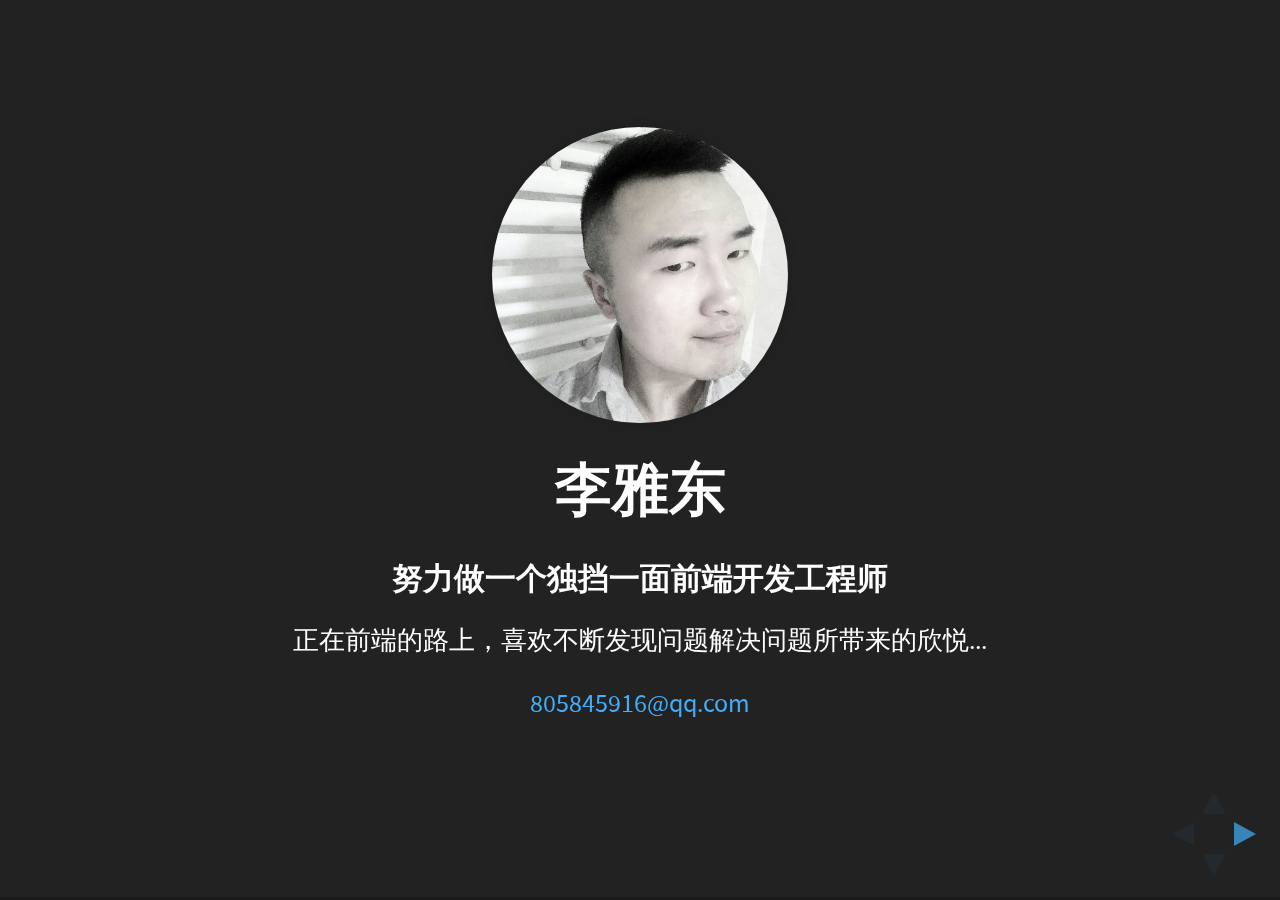
==== commit 69ce0088: "details" ====
--- a/index.html
+++ b/index.html
@@ -95,7 +95,7 @@
 					</section>
 					<section>
 						<h3>参与公司的项目预览</h3>
-						<img src="img/somedeoms.png" alt="">
+						<a href="#"><img src="img/somedeoms.png" alt=""></a>
 					</section>
 					<section>
 						<h3 class="title">公司项目经验</h3>
@@ -115,19 +115,19 @@
 
 					<section>
 						<h4>承德市环境保护局首页</h4>
-							<a href="https://yadonglee.github.io/cv/chengde"><img src="img/承德市环境保护局首页.png" alt=""></a>
+							<a href="https://yadonglee.github.io/cv/chengde" target="_blank"><img src="img/承德市环境保护局首页.png" alt=""></a>
 						</section>
 						<section>
 							<h4>承德市环境保护局oa系统</h4>
-	            <a href="https://yadonglee.github.io/cv/chengdeoa"><img src="img/承德市环境保护局oa系统.png" alt=""></a>
+	            <a href="https://yadonglee.github.io/cv/chengdeoa" target="_blank"><img src="img/承德市环境保护局oa系统.png" alt=""></a>
 						</section>
 						<section>
 							<h4>省级核与辐射综合管理系统</h4>
-							<a href="https://yadonglee.github.io/cv/provincesys"><img src="img/省级核与辐射综合管理系统.png" alt=""></a>
+							<a href="https://yadonglee.github.io/cv/provincesys" target="_blank"><img src="img/省级核与辐射综合管理系统.png" alt=""></a>
 						</section>
 						<section>
 							<h4>承德市环境保护局办公系统</h4>
-							<a href="https://yadonglee.github.io/cv/oasys"><img src="img/承德市环境保护局办公系统.png" alt=""></a>
+							<a href="https://yadonglee.github.io/cv/oasys" target="_blank"><img src="img/承德市环境保护局办公系统.png" alt=""></a>
 						</section>
 						<!-- 　My personal projects demo -->
 					<section>
@@ -148,17 +148,17 @@
 					</section>
 					<section>
 						<h4>古逸在线demo</h4>
-						<a target="blank" href="http://www.goyee.top"><img src="img/demo1.png" alt=""></a>
+						<a target="blank" href="https://yadonglee.github.io/cv/guys" target="_blank"><img src="img/demo1.png" alt=""></a>
 					</section>
 
 					<section>
 						<h4>个人简介demo</h4>
-						<a target="blank" href="http://www.goyee.top"><img src="img/demo3.png" alt=""></a>
+						<a target="blank" href="https://yadonglee.github.io/cv/mypage" target="_blank"><img src="img/demo3.png" alt=""></a>
 					</section>
 
 					<section>
 						<h4>个人博客demo</h4>
-						<a target="blank" href="http://www.goyee.top"><img src="img/demo2.png" alt=""></a>
+						<a target="blank" href="https://beldonlee.github.io/" target="_blank"><img src="img/demo2.png" alt=""></a>
 					</section>
 				</section>
 
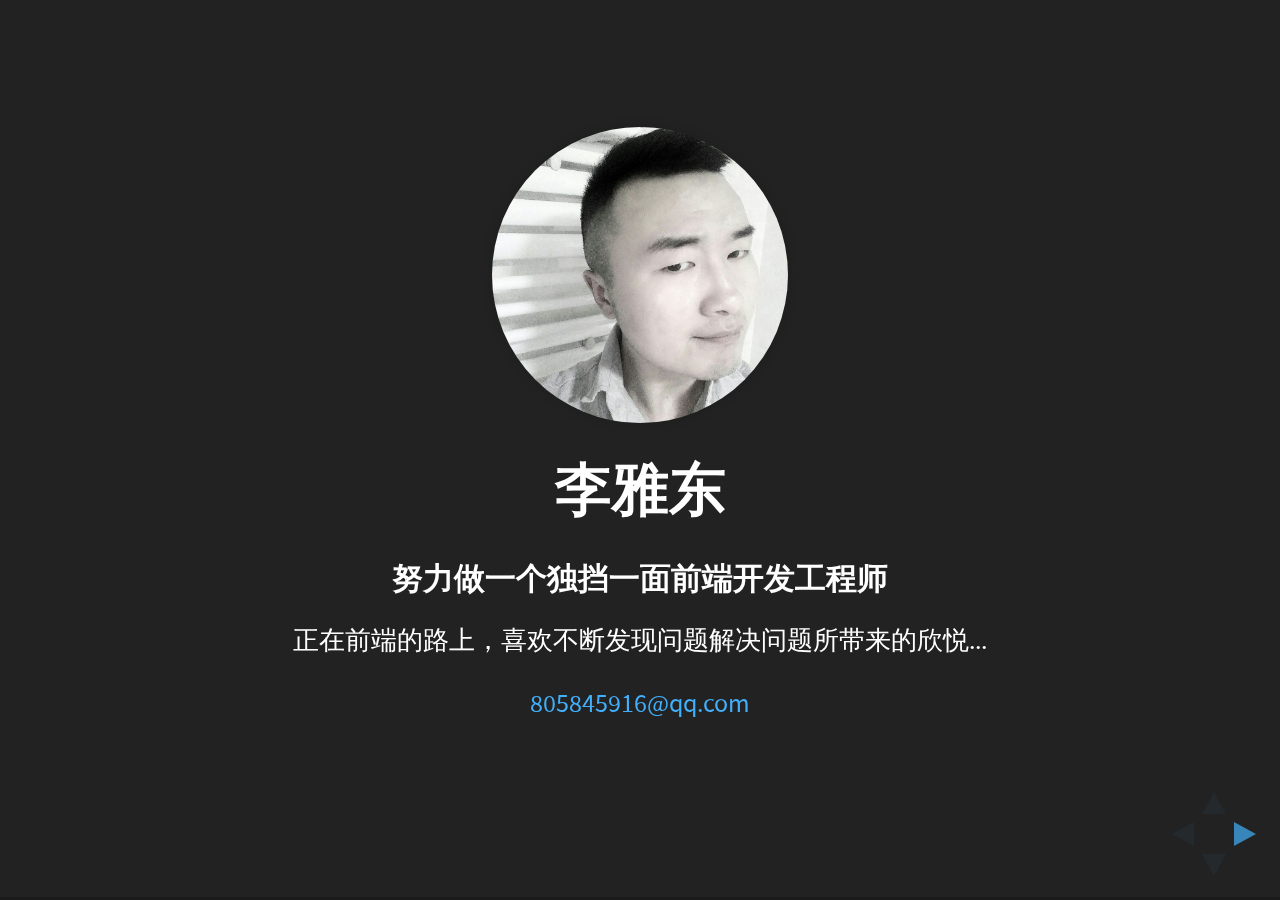
==== commit b1040caf: "a:href" ====
--- a/index.html
+++ b/index.html
@@ -95,7 +95,7 @@
 					</section>
 					<section>
 						<h3>参与公司的项目预览</h3>
-						<a href="#"><img src="img/somedeoms.png" alt=""></a>
+						<a href="javascript:;"><img src="img/somedeoms.png" alt=""></a>
 					</section>
 					<section>
 						<h3 class="title">公司项目经验</h3>
@@ -129,6 +129,14 @@
 							<h4>承德市环境保护局办公系统</h4>
 							<a href="https://yadonglee.github.io/cv/oasys" target="_blank"><img src="img/承德市环境保护局办公系统.png" alt=""></a>
 						</section>
+						<section>
+							<h4>沈阳市环境排污系统</h4>
+							<a href="https://yadonglee.github.io/cv/drainage" target="_blank"><img src="img/沈阳市环境排污系统.png" alt=""></a>
+						</section>
+						<section>
+							<h4>沈阳市环境科学研究院</h4>
+							<a href="https://yadonglee.github.io/cv/academy" target="_blank"><img src="img/沈阳环境科学研究院.png" alt=""></a>
+						</section>
 						<!-- 　My personal projects demo -->
 					<section>
 						<h3 class="title">个人项目简介</h3>
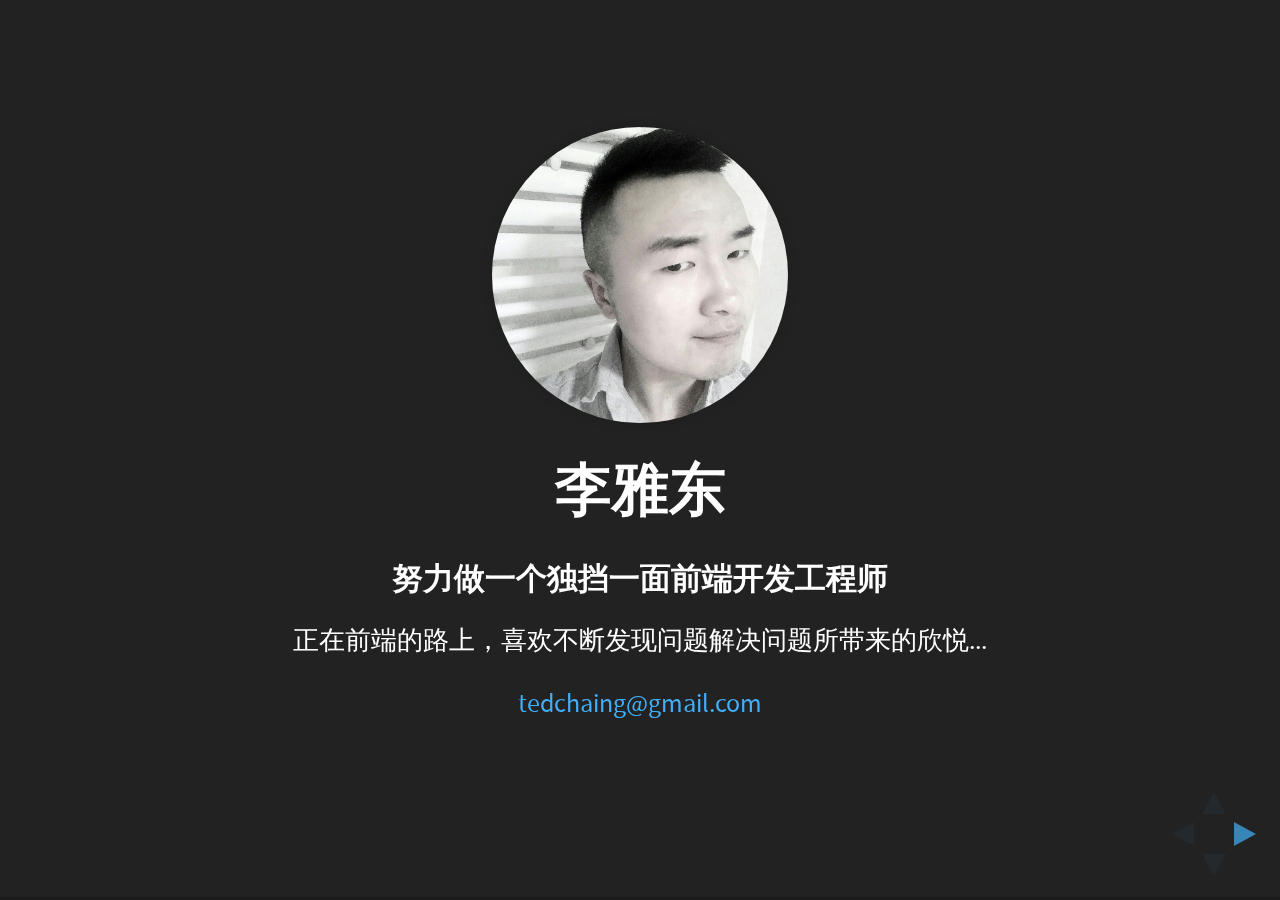
==== commit 6b156311: "ready" ====
--- a/index.html
+++ b/index.html
@@ -46,8 +46,8 @@
 					<h3><span class="l4">李雅东</span></h3>
 					<h4><span class="l5">努力做一个独挡一面前端开发工程师</span></h4>
 					<p>
-						<small>正在前端的路上，喜欢不断发现问题解决问题所带来的欣悦...<a target="_blank" href=" mailto:805845916@qq.com">
-						<br><br>805845916@qq.com</a>
+						<small>正在前端的路上，喜欢不断发现问题解决问题所带来的欣悦...<a target="_blank" href=" mailto:tedchaing@gmail.com">
+						<br><br>tedchaing@gmail.com</a>
 						</small>
 					</p>
 				</section>
@@ -211,7 +211,7 @@
                     <p class="l5" style="font-size:80%">热爱美好的事物，伪文青古琴，茶艺，书法，香道，民乐，旅行，游泳...享受在闲暇的日子看书的时光.</p><br>
                     <p class="l5" style="font-size:80%"><a target="_blank" href="https://beldonlee.github.io">博客</a> | <a target="_blank" href="https://www.facebook.com/beldonleee">脸书</a> | <a target="_blank" href="https://github.com/beldonlee">GitHub</a> | <a target="_blank" href="https://www.zhihu.com/people/li-ya-dong-98-28">知乎</a> | <a target="_blank" href="mailto:tedchaing@gmail.com">邮箱</a>
                     </p>
-                    <h5 class="l4"><a href="web前端工程师-李雅东.pdf" target="_blank">下载简历</a></h5>
+                    <h5 class="l4"><a href="前端开发-李雅东.pdf" target="_blank">下载简历</a></h5>
                 </section>
 			</div>
 
